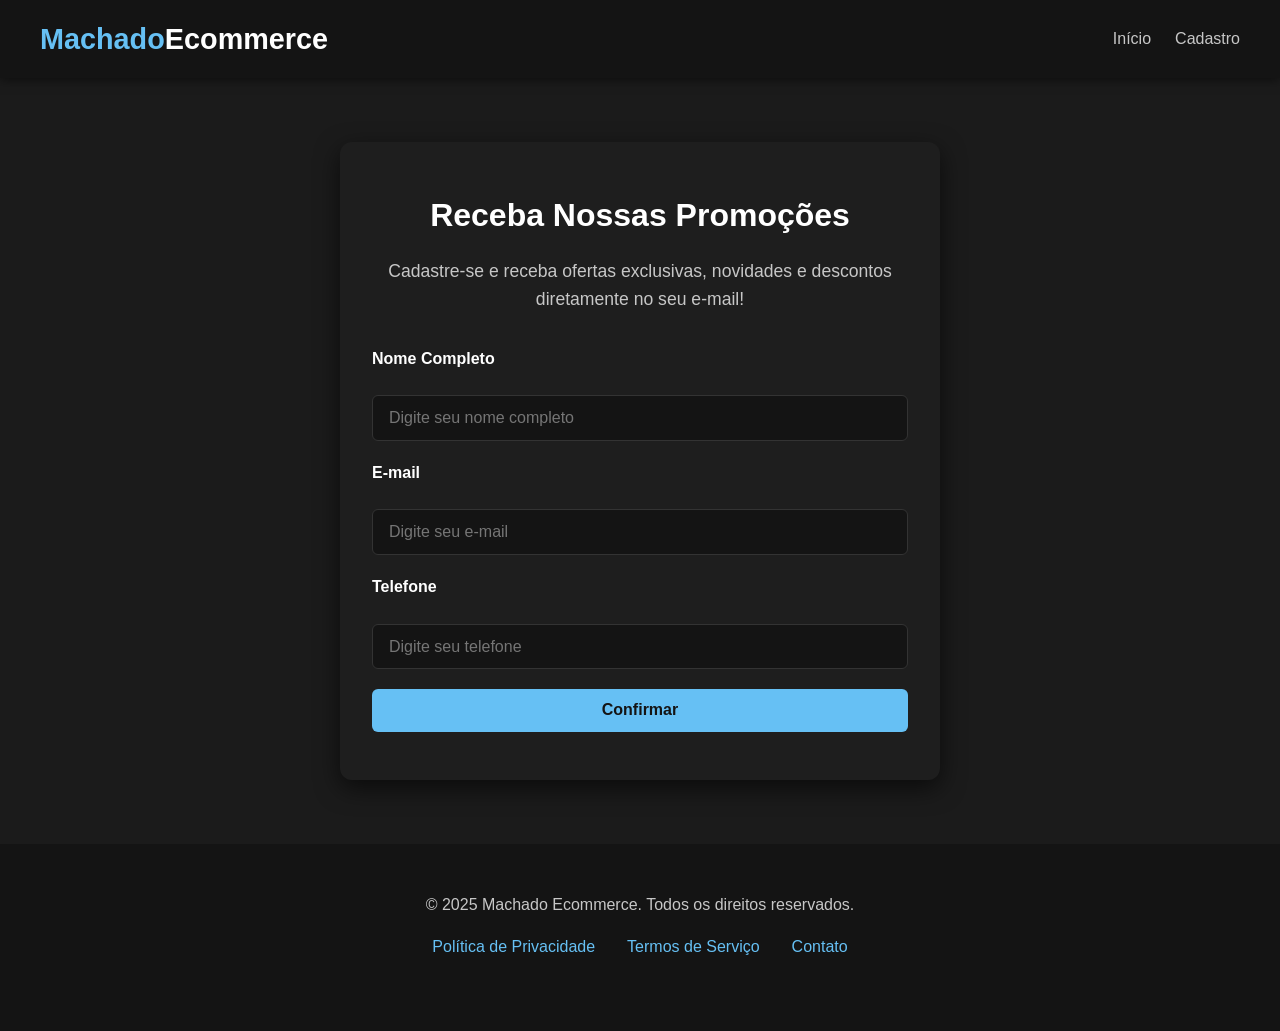
==== novidade.html @ e30fafa5 "ecommerce" ====
<!DOCTYPE html>
<html lang="pt-BR">
<head>
    <meta charset="UTF-8">
    <meta name="viewport" content="width=device-width, initial-scale=1.0">
    <title>Cadastro - Machado Ecommerce</title>
    <link rel="stylesheet" href="css/styles.css">
    <style>
        /* ===== Estilos específicos da página de cadastro ===== */
        body {
            background-color: #1b1b1b;
            color: #c7c7c7;
            font-family: 'Roboto', sans-serif;
        }

        header {
            background-color: #141414;
            padding: 1rem 2rem;
            box-shadow: 0 2px 10px rgba(0,0,0,0.5);
            position: sticky;
            top: 0;
            z-index: 100;
        }

        .header-container {
            max-width: 1200px;
            margin: 0 auto;
            display: flex;
            justify-content: space-between;
            align-items: center;
        }

        .logo {
            font-size: 1.8rem;
            font-weight: 700;
            color: #66c0f4;
        }

        .logo span {
            color: #ffffff;
        }

        nav ul {
            display: flex;
            list-style: none;
        }

        nav ul li {
            margin-left: 1.5rem;
        }

        nav ul li a {
            text-decoration: none;
            color: #c7c7c7;
            font-weight: 500;
        }

        nav ul li a:hover {
            color: #66c0f4;
        }

        /* Seção de cadastro */
        .cadastro-section {
            max-width: 600px;
            background-color: #1e1e1e;
            margin: 4rem auto;
            padding: 3rem 2rem;
            border-radius: 12px;
            box-shadow: 0 8px 25px rgba(0,0,0,0.6);
        }

        .cadastro-section .section-title {
            text-align: center;
            font-size: 2rem;
            color: #ffffff;
            margin-bottom: 1rem;
        }

        .cadastro-text {
            text-align: center;
            font-size: 1.1rem;
            color: #c7c7c7;
            margin-bottom: 2rem;
        }

        .cadastro-form {
            display: flex;
            flex-direction: column;
            gap: 1.2rem;
        }

        .cadastro-form label {
            font-weight: 600;
            color: #ffffff;
            margin-bottom: 0.3rem;
        }

        .cadastro-form input {
            padding: 0.8rem 1rem;
            border-radius: 6px;
            border: 1px solid #333;
            background-color: #141414;
            color: #c7c7c7;
            font-size: 1rem;
            transition: border 0.3s, background 0.3s;
        }

        .cadastro-form input:focus {
            outline: none;
            border-color: #66c0f4;
            background-color: #1b1b1b;
        }

        .btn-cadastro {
            padding: 0.8rem;
            width: 100%;
            background-color: #66c0f4;
            border: none;
            border-radius: 6px;
            color: #141414;
            font-weight: 600;
            cursor: pointer;
            font-size: 1rem;
            transition: all 0.3s;
        }

        .btn-cadastro:hover {
            background-color: #3a9ad9;
            transform: translateY(-2px);
        }

        /* Rodapé simples */
        footer {
            background-color: #141414;
            color: #c7c7c7;
            text-align: center;
            padding: 3rem 2rem;
            margin-top: 4rem;
        }

        .footer-links {
            margin-top: 1rem;
        }

        .footer-links a {
            color: #66c0f4;
            margin: 0 1rem;
            text-decoration: none;
        }

        .footer-links a:hover {
            color: #ffffff;
            text-decoration: underline;
        }

        /* Responsividade */
        @media (max-width: 768px) {
            .header-container {
                flex-direction: column;
                gap: 1rem;
            }

            .cadastro-section {
                padding: 2rem 1.5rem;
                margin: 2rem 1rem;
            }
        }
    </style>
</head>
<body>
    <header>
        <div class="header-container">
            <div class="logo">Machado<span>Ecommerce</span></div>
            <nav>
                <ul>
                    <li><a href="index.html">Início</a></li>
                    <li><a href="cadastro.html">Cadastro</a></li>
                </ul>
            </nav>
        </div>
    </header>

    <section id="cadastro" class="products cadastro-section">
        <h2 class="section-title">Receba Nossas Promoções</h2>
        <p class="cadastro-text">Cadastre-se e receba ofertas exclusivas, novidades e descontos diretamente no seu e-mail!</p>
        <form method="post" class="cadastro-form">
            <label for="Nome">Nome Completo</label>
            <input type="text" id="Nome" placeholder="Digite seu nome completo" required>

            <label for="E-mail">E-mail</label>
            <input type="email" id="E-mail" placeholder="Digite seu e-mail" required>

            <label for="Telefone">Telefone</label>
            <input type="tel" id="Telefone" placeholder="Digite seu telefone" required>

            <button type="submit" class="btn-cadastro">Confirmar</button>
        </form>
    </section>

    <footer>
        <p>&copy; 2025 Machado Ecommerce. Todos os direitos reservados.</p>
        <div class="footer-links">
            <a href="#">Política de Privacidade</a>
            <a href="#">Termos de Serviço</a>
            <a href="#">Contato</a>
        </div>
    </footer>
</body>
</html>
---- css/styles.css ----
/* Reset e configurações básicas */
* {
    margin: 0;
    padding: 0;
    box-sizing: border-box;
    font-family: 'Roboto', 'Segoe UI', sans-serif;
}

body {
    background-color: #1b1b1b;
    color: #c7c7c7;
    line-height: 1.6;
}

/* Cabeçalho */
header {
    background-color: #141414;
    box-shadow: 0 2px 10px rgba(0, 0, 0, 0.5);
    padding: 1rem 2rem;
    position: sticky;
    top: 0;
    z-index: 100;
}

.header-container {
    display: flex;
    justify-content: space-between;
    align-items: center;
    max-width: 1200px;
    margin: 0 auto;
}

.logo {
    font-size: 1.8rem;
    font-weight: 700;
    color: #66c0f4;
}

.logo span {
    color: #ffffff;
}

nav ul {
    display: flex;
    list-style: none;
}

nav ul li {
    margin-left: 1.5rem;
}

nav ul li a {
    text-decoration: none;
    color: #c7c7c7;
    font-weight: 500;
    transition: color 0.3s;
}

nav ul li a:hover {
    color: #66c0f4;
}

.cart-icon {
    position: relative;
    cursor: pointer;
}

.cart-count {
    position: absolute;
    top: -8px;
    right: -8px;
    background-color: #e50914;
    color: white;
    border-radius: 50%;
    width: 18px;
    height: 18px;
    font-size: 0.7rem;
    display: flex;
    justify-content: center;
    align-items: center;
}

/* Banner principal */
.hero {
    background-color: #0b0b0b;
    color: #ffffff;
    padding: 5rem 2rem;
    text-align: center;
}

.hero h1 {
    font-size: 3rem;
    margin-bottom: 1rem;
}

.hero p {
    font-size: 1.2rem;
    max-width: 600px;
    margin: 0 auto 2rem;
}

.btn {
    display: inline-block;
    background-color: #66c0f4;
    color: #141414;
    padding: 0.8rem 1.5rem;
    border-radius: 4px;
    text-decoration: none;
    font-weight: 600;
    transition: all 0.3s;
}

.btn:hover {
    background-color: #3a9ad9;
    transform: translateY(-2px);
}

/* Seção de produtos */
.products {
    max-width: 1200px;
    margin: 3rem auto;
    padding: 0 2rem;
}

.section-title {
    text-align: center;
    margin-bottom: 2rem;
    font-size: 2rem;
    color: #ffffff;
}

.products-grid {
    display: grid;
    grid-template-columns: repeat(auto-fill, minmax(250px, 1fr));
    gap: 2rem;
}

.product-card {
    background-color: #1e1e1e;
    border-radius: 6px;
    overflow: hidden;
    box-shadow: 0 5px 15px rgba(0, 0, 0, 0.5);
    transition: transform 0.3s, box-shadow 0.3s;
}

.product-card:hover {
    transform: translateY(-5px);
    box-shadow: 0 10px 20px rgba(0, 0, 0, 0.8);
}

.product-image {
    width: 100%;
    height: 220px;
    object-fit: cover;
}

.product-info {
    padding: 1rem;
}

.product-title {
    font-size: 1.2rem;
    margin-bottom: 0.5rem;
    color: #ffffff;
}

.product-price {
    font-size: 1.3rem;
    font-weight: 700;
    color: #66c0f4;
    margin-bottom: 1rem;
}

.add-to-cart {
    width: 100%;
    padding: 0.7rem;
    background-color: #e50914;
    color: white;
    border: none;
    border-radius: 4px;
    cursor: pointer;
    font-weight: 600;
    transition: background-color 0.3s;
}

.add-to-cart:hover {
    background-color: #b0060f;
}

/* Carrinho lateral */
.cart-sidebar {
    position: fixed;
    top: 0;
    right: -400px;
    width: 350px;
    height: 100vh;
    background-color: #1b1b1b;
    box-shadow: -5px 0 15px rgba(0, 0, 0, 0.7);
    padding: 2rem;
    transition: right 0.3s ease;
    z-index: 1000;
    overflow-y: auto;
}

.cart-sidebar.active {
    right: 0;
}

.cart-header {
    display: flex;
    justify-content: space-between;
    align-items: center;
    margin-bottom: 1.5rem;
    padding-bottom: 1rem;
    border-bottom: 1px solid #333;
}

.close-cart {
    background: none;
    border: none;
    font-size: 1.5rem;
    cursor: pointer;
    color: #c7c7c7;
}

.cart-items {
    margin-bottom: 2rem;
}

.cart-item {
    display: flex;
    margin-bottom: 1rem;
    padding-bottom: 1rem;
    border-bottom: 1px solid #333;
}

.cart-item-image {
    width: 70px;
    height: 70px;
    object-fit: cover;
    border-radius: 4px;
    margin-right: 1rem;
}

.cart-item-details {
    flex: 1;
}

.cart-item-title {
    font-weight: 600;
    margin-bottom: 0.3rem;
    color: #ffffff;
}

.cart-item-price {
    color: #66c0f4;
    font-weight: 600;
}

.cart-item-remove {
    background: none;
    border: none;
    color: #e50914;
    cursor: pointer;
    font-size: 0.9rem;
}

.cart-total {
    font-size: 1.2rem;
    font-weight: 700;
    text-align: right;
    margin-bottom: 1.5rem;
    color: #ffffff;
}

.checkout-btn {
    width: 100%;
    padding: 1rem;
    background-color: #66c0f4;
    color: #141414;
    border: none;
    border-radius: 4px;
    font-weight: 600;
    cursor: pointer;
    transition: background-color 0.3s;
}

.checkout-btn:hover {
    background-color: #3a9ad9;
}

/* Overlay para o carrinho */
.overlay {
    position: fixed;
    top: 0;
    left: 0;
    width: 100%;
    height: 100%;
    background-color: rgba(0, 0, 0, 0.7);
    z-index: 999;
    display: none;
}

.overlay.active {
    display: block;
}

/* Rodapé */
footer {
    background-color: #141414;
    color: #c7c7c7;
    padding: 3rem 2rem;
    text-align: center;
}

.footer-links {
    display: flex;
    justify-content: center;
    margin: 1.5rem 0;
}

.footer-links a {
    color: #66c0f4;
    margin: 0 1rem;
    text-decoration: none;
}

.footer-links a:hover {
    text-decoration: underline;
    color: #ffffff;
}

/* Responsividade */
@media (max-width: 768px) {
    .header-container {
        flex-direction: column;
        gap: 1rem;
    }

    nav ul {
        margin-top: 1rem;
    }

    .cart-sidebar {
        width: 300px;
    }

    .hero h1 {
        font-size: 2.2rem;
    }

    .hero p {
        font-size: 1rem;
    }
}
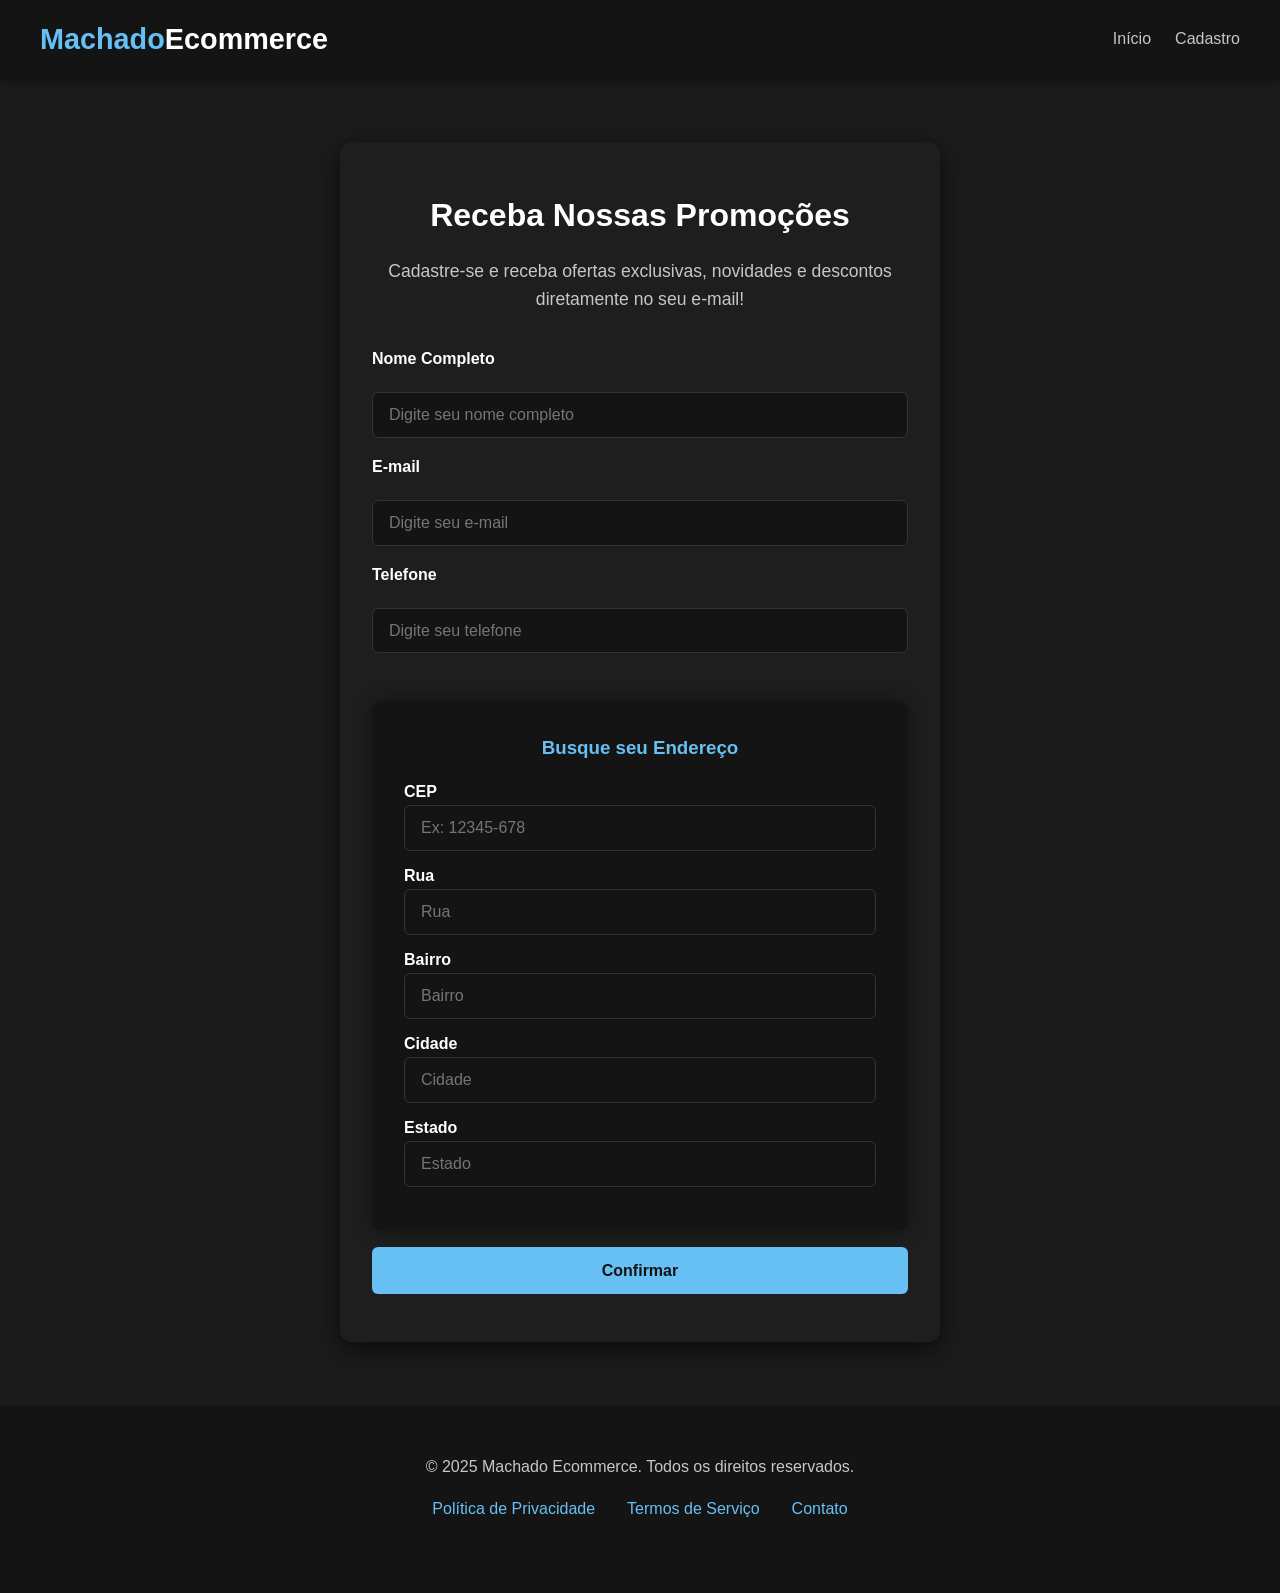
==== commit 04182897: "ecommerce" ====
--- a/novidade.html
+++ b/novidade.html
@@ -11,6 +11,8 @@
             background-color: #1b1b1b;
             color: #c7c7c7;
             font-family: 'Roboto', sans-serif;
+            margin: 0;
+            padding: 0;
         }
 
         header {
@@ -69,7 +71,7 @@
             box-shadow: 0 8px 25px rgba(0,0,0,0.6);
         }
 
-        .cadastro-section .section-title {
+        .section-title {
             text-align: center;
             font-size: 2rem;
             color: #ffffff;
@@ -86,7 +88,7 @@
         .cadastro-form {
             display: flex;
             flex-direction: column;
-            gap: 1.2rem;
+            gap: 1rem;
         }
 
         .cadastro-form label {
@@ -112,16 +114,15 @@
         }
 
         .btn-cadastro {
-            padding: 0.8rem;
-            width: 100%;
+            padding: 0.9rem;
             background-color: #66c0f4;
             border: none;
             border-radius: 6px;
             color: #141414;
-            font-weight: 600;
+            font-weight: 700;
             cursor: pointer;
             font-size: 1rem;
-            transition: all 0.3s;
+            transition: all 0.3s ease;
         }
 
         .btn-cadastro:hover {
@@ -129,7 +130,27 @@
             transform: translateY(-2px);
         }
 
-        /* Rodapé simples */
+        /* Buscador de CEP estilizado */
+        .cep-container {
+            background-color: #141414;
+            padding: 2rem;
+            border-radius: 10px;
+            margin-top: 2rem;
+            box-shadow: 0 0 20px rgba(0,0,0,0.4);
+        }
+
+        .cep-container h3 {
+            color: #66c0f4;
+            text-align: center;
+            margin-bottom: 1rem;
+        }
+
+        .cep-container input {
+            width: 100%;
+            margin-bottom: 0.8rem;
+        }
+
+        /* Rodapé */
         footer {
             background-color: #141414;
             color: #c7c7c7;
@@ -151,19 +172,6 @@
         .footer-links a:hover {
             color: #ffffff;
             text-decoration: underline;
-        }
-
-        /* Responsividade */
-        @media (max-width: 768px) {
-            .header-container {
-                flex-direction: column;
-                gap: 1rem;
-            }
-
-            .cadastro-section {
-                padding: 2rem 1.5rem;
-                margin: 2rem 1rem;
-            }
         }
     </style>
 </head>
@@ -180,10 +188,11 @@
         </div>
     </header>
 
-    <section id="cadastro" class="products cadastro-section">
+    <section class="cadastro-section">
         <h2 class="section-title">Receba Nossas Promoções</h2>
         <p class="cadastro-text">Cadastre-se e receba ofertas exclusivas, novidades e descontos diretamente no seu e-mail!</p>
-        <form method="post" class="cadastro-form">
+
+        <form id="formCadastro" class="cadastro-form">
             <label for="Nome">Nome Completo</label>
             <input type="text" id="Nome" placeholder="Digite seu nome completo" required>
 
@@ -192,6 +201,21 @@
 
             <label for="Telefone">Telefone</label>
             <input type="tel" id="Telefone" placeholder="Digite seu telefone" required>
+
+            <!-- CEP -->
+            <div class="cep-container">
+                <h3>Busque seu Endereço</h3>
+                <label for="cep">CEP</label>
+                <input type="text" id="cep" placeholder="Ex: 12345-678" required>
+                <label for="logradouro">Rua</label>
+                <input type="text" id="logradouro" placeholder="Rua" readonly>
+                <label for="bairro">Bairro</label>
+                <input type="text" id="bairro" placeholder="Bairro" readonly>
+                <label for="cidade">Cidade</label>
+                <input type="text" id="cidade" placeholder="Cidade" readonly>
+                <label for="estado">Estado</label>
+                <input type="text" id="estado" placeholder="Estado" readonly>
+            </div>
 
             <button type="submit" class="btn-cadastro">Confirmar</button>
         </form>
@@ -205,5 +229,36 @@
             <a href="#">Contato</a>
         </div>
     </footer>
+
+    <script>
+        // Busca de endereço via CEP
+        document.getElementById('cep').addEventListener('blur', function () {
+            let cep = this.value.replace(/\D/g, '');
+            if (cep.length === 8) {
+                fetch(`https://viacep.com.br/ws/${cep}/json/`)
+                    .then(response => response.json())
+                    .then(data => {
+                        if (!data.erro) {
+                            document.getElementById('logradouro').value = data.logradouro || '';
+                            document.getElementById('bairro').value = data.bairro || '';
+                            document.getElementById('cidade').value = data.localidade || '';
+                            document.getElementById('estado').value = data.uf || '';
+                        } else {
+                            alert('CEP não encontrado!');
+                        }
+                    })
+                    .catch(() => alert('Erro ao buscar CEP.'));
+            } else {
+                alert('CEP inválido. Digite apenas números.');
+            }
+        });
+
+        // Redirecionar após envio
+        document.getElementById('formCadastro').addEventListener('submit', function (e) {
+            e.preventDefault();
+            alert('✅ Cadastro realizado com sucesso!');
+            window.location.href = 'index.html';
+        });
+    </script>
 </body>
 </html>
--- a/css/styles.css
+++ b/css/styles.css
@@ -351,5 +351,84 @@
 
     .hero p {
         font-size: 1rem;
+        /* ======== BUSCADOR DE CEP ======== */
+#buscador-cep {
+    background: #1b1b1b;
+    border-radius: 8px;
+    box-shadow: 0 0 15px rgba(102, 192, 244, 0.25);
+    padding: 2rem;
+    max-width: 600px;
+    margin: 4rem auto;
+    text-align: center;
+    color: #c7c7c7;
+    transition: all 0.3s ease-in-out;
+  }
+  
+  #buscador-cep:hover {
+    box-shadow: 0 0 20px rgba(102, 192, 244, 0.4);
+  }
+  
+  #buscador-cep h2 {
+    color: #66c0f4;
+    margin-bottom: 1rem;
+  }
+  
+  #buscador-cep form {
+    display: flex;
+    flex-direction: column;
+    gap: 1rem;
+    align-items: center;
+  }
+  
+  #buscador-cep input {
+    width: 80%;
+    padding: 0.8rem;
+    border: 1px solid #333;
+    border-radius: 6px;
+    background-color: #141414;
+    color: #c7c7c7;
+    text-align: center;
+    transition: all 0.3s;
+  }
+  
+  #buscador-cep input:focus {
+    border-color: #66c0f4;
+    box-shadow: 0 0 10px rgba(102, 192, 244, 0.3);
+    outline: none;
+  }
+  
+  #buscador-cep button {
+    background-color: #66c0f4;
+    color: #141414;
+    padding: 0.8rem 1.5rem;
+    border: none;
+    border-radius: 6px;
+    cursor: pointer;
+    font-weight: 600;
+    transition: 0.3s;
+  }
+  
+  #buscador-cep button:hover {
+    background-color: #3a9ad9;
+    transform: translateY(-2px);
+  }
+  
+  .cep-result {
+    margin-top: 1.5rem;
+    text-align: left;
+    background-color: #141414;
+    padding: 1rem 1.5rem;
+    border-radius: 6px;
+    width: 90%;
+    color: #c7c7c7;
+    box-shadow: inset 0 0 10px rgba(0, 0, 0, 0.3);
+    transition: all 0.3s;
+  }
+  
+  .cep-result p {
+    margin: 0.5rem 0;
+  }
+  
+
     }
 }
